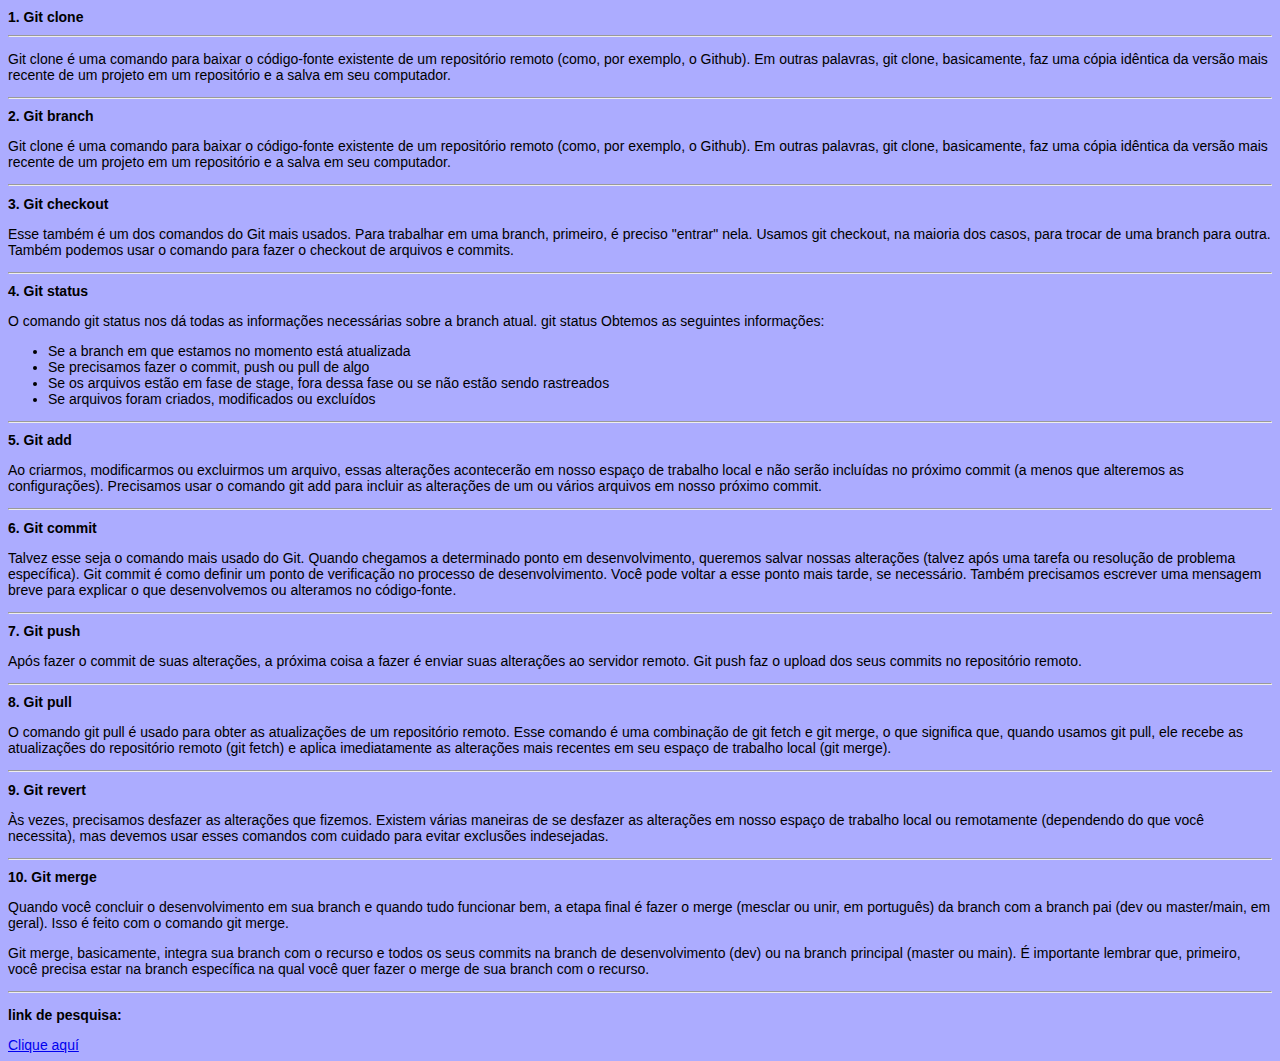
==== index.html @ 1db75e84 "backcolor" ====
<!DOCTYPE html>
<html lang="pt-br">
<head>
    <meta charset="UTF-8">
    <meta http-equiv="X-UA-Compatible" content="IE=edge">
    <meta name="viewport" content="width=device-width, initial-scale=1.0">
    <link rel="stylesheet" href="estilos/style.css">
    <title>Principais comandos para GitHub</title>
</head>
<body>
    <main>
        <header/>
            <h1>1. Git clone</h1>
            <hr>
        </header>
        <article>
            <p>Git clone é uma comando para baixar o código-fonte existente de um repositório remoto (como, por exemplo, o Github). Em outras palavras, git clone, basicamente, faz uma cópia idêntica da versão mais recente de um projeto em um repositório e a salva em seu computador.</p>
        </article>
        <hr>
        <article>
            <h1>2. Git branch</h1> 
            <p>Git clone é uma comando para baixar o código-fonte existente de um repositório remoto (como, por exemplo, o Github). Em outras palavras, git clone, basicamente, faz uma cópia idêntica da versão mais recente de um projeto em um repositório e a salva em seu computador.</p>
        </article>
        <hr>
        <article>
            <h1>3. Git checkout</h1>
            <p>Esse também é um dos comandos do Git mais usados. Para trabalhar em uma branch, primeiro, é preciso "entrar" nela. Usamos git checkout, na maioria dos casos, para trocar de uma branch para outra. Também podemos usar o comando para fazer o checkout de arquivos e commits.</p>
        </article>
        <hr>
        <article>
            <h1>4. Git status</h1>
            <p>O comando git status nos dá todas as informações necessárias sobre a branch atual.

            git status
            Obtemos as seguintes informações:
            <ul>        
               <li>Se a branch em que estamos no momento está atualizada</li>
               <li>Se precisamos fazer o commit, push ou pull de algo</li>
               <li>Se os arquivos estão em fase de stage, fora dessa fase ou se não estão sendo rastreados</li>
               <li>Se arquivos foram criados, modificados ou excluídos</li></p>
            </ul>
        </article>
        <hr>
        <article>
            <h1>5. Git add</h1>
            <p>Ao criarmos, modificarmos ou excluirmos um arquivo, essas alterações acontecerão em nosso espaço de trabalho local e não serão incluídas no próximo commit (a menos que alteremos as configurações).

            Precisamos usar o comando git add para incluir as alterações de um ou vários arquivos em nosso próximo commit.</p>
        </article>
        <hr>
        <article>
            <h1>6. Git commit</h1>
            <p>Talvez esse seja o comando mais usado do Git. Quando chegamos a determinado ponto em desenvolvimento, queremos salvar nossas alterações (talvez após uma tarefa ou resolução de problema específica).

            Git commit é como definir um ponto de verificação no processo de desenvolvimento. Você pode voltar a esse ponto mais tarde, se necessário.
        
            Também precisamos escrever uma mensagem breve para explicar o que desenvolvemos ou alteramos no código-fonte.</p>
        </article>
        <hr>
        <article>
            <h1>7. Git push</h1>
            <p>Após fazer o commit de suas alterações, a próxima coisa a fazer é enviar suas alterações ao servidor remoto. Git push faz o upload dos seus commits no repositório remoto.</p>
        </article>
        <hr>
        <article>
            <h1>8. Git pull</h1>
            <p>O comando git pull é usado para obter as atualizações de um repositório remoto. Esse comando é uma combinação de git fetch e git merge, o que significa que, quando usamos git pull, ele recebe as atualizações do repositório remoto (git fetch) e aplica imediatamente as alterações mais recentes em seu espaço de trabalho local (git merge).</p>
        </article>
        <hr>
        <article>
            <h1>9. Git revert</h1>
            <p>Às vezes, precisamos desfazer as alterações que fizemos. Existem várias maneiras de se desfazer as alterações em nosso espaço de trabalho local ou remotamente (dependendo do que você necessita), mas devemos usar esses comandos com cuidado para evitar exclusões indesejadas.</p>
        </article>
        <hr>
        <article>
            <h1>10. Git merge</h1>
            <p>Quando você concluir o desenvolvimento em sua branch e quando tudo funcionar bem, a etapa final é fazer o merge (mesclar ou unir, em português) da branch com a branch pai (dev ou master/main, em geral). Isso é feito com o comando git merge.</p>
            <p>Git merge, basicamente, integra sua branch com o recurso e todos os seus commits na branch de desenvolvimento (dev) ou na branch principal (master ou main). É importante lembrar que, primeiro, você precisa estar na branch específica na qual você quer fazer o merge de sua branch com o recurso.</p>
        </article>
        <hr>
    <h3>link de pesquisa:</h3> <a href="https://www.freecodecamp.org/portuguese/news/10-comandos-do-git-que-todo-desenvolvedor-deveria-conhecer/">Clique aquí</a>
    
    </main>
</body>
</html>
---- estilos/style.css ----
*{
    font-family: Arial, Helvetica, sans-serif;
    font-size: 14px;
}
body{
    background-color: #acacff;
}
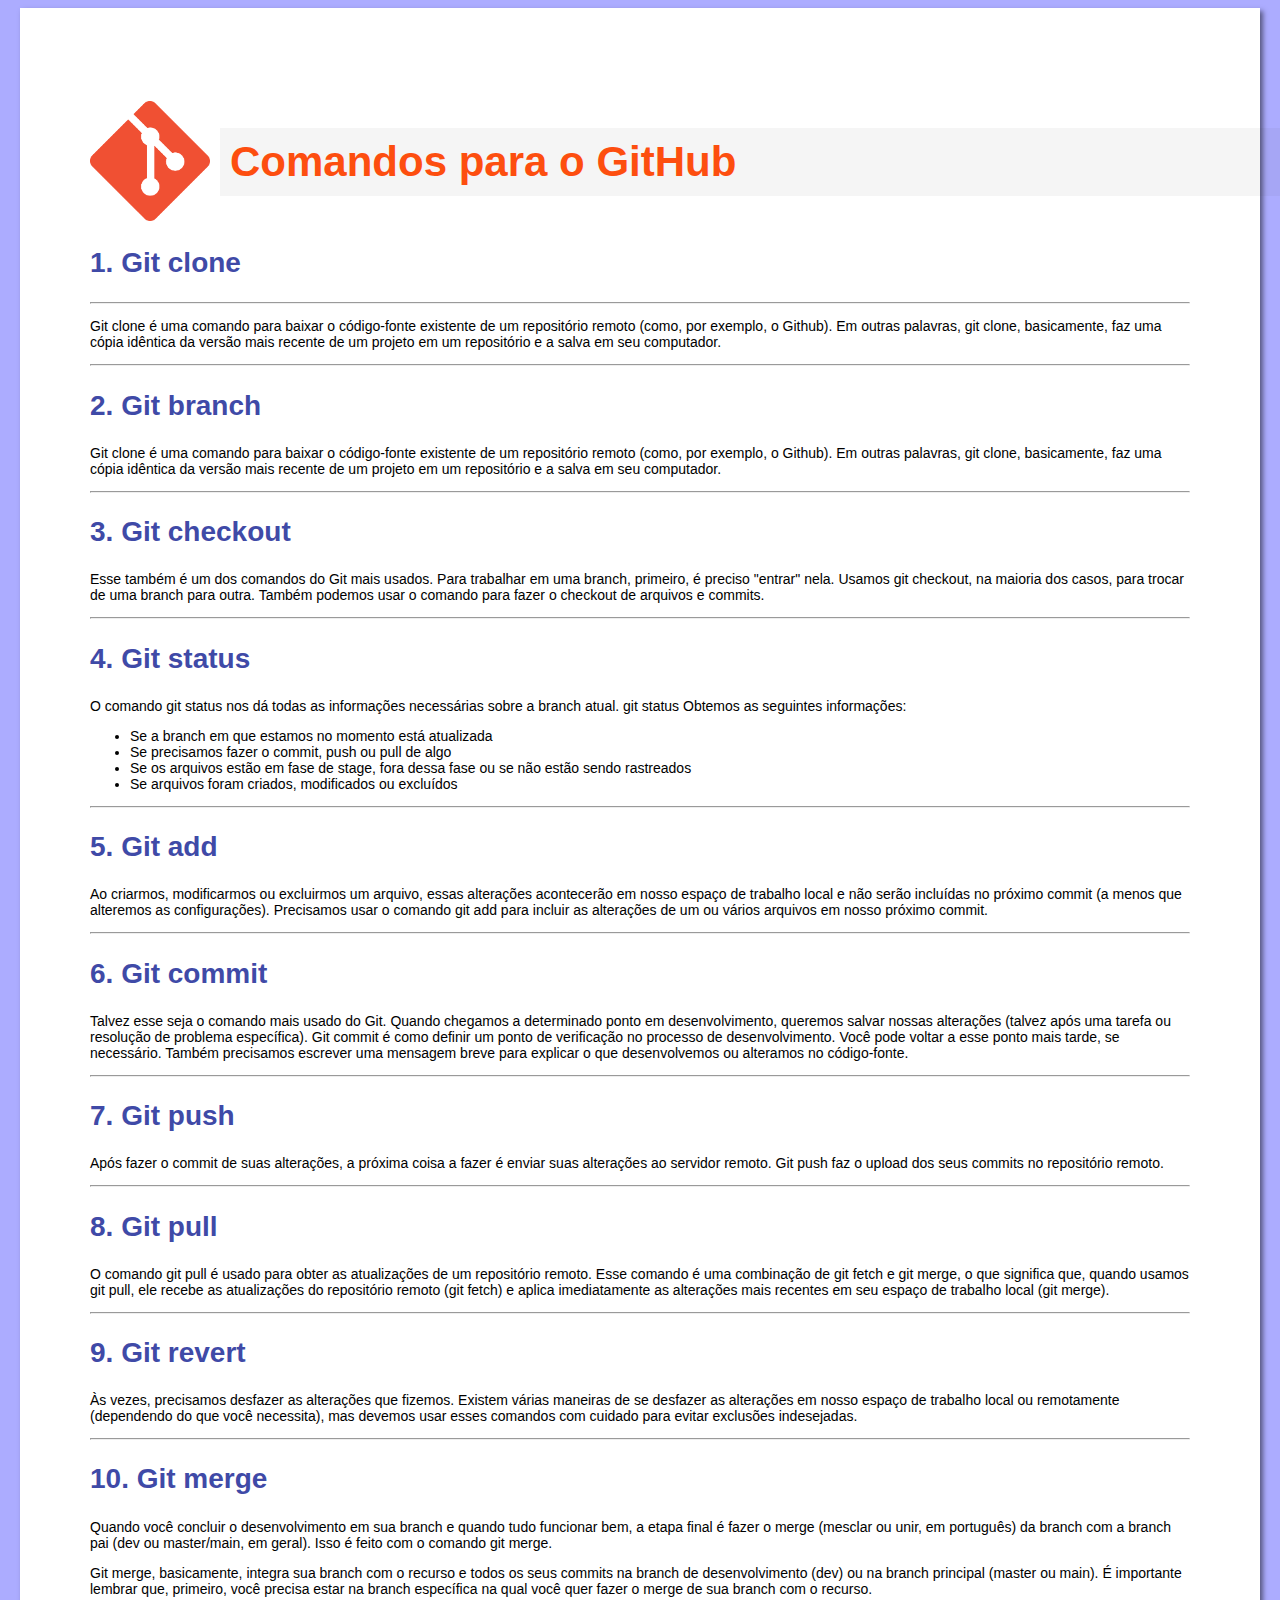
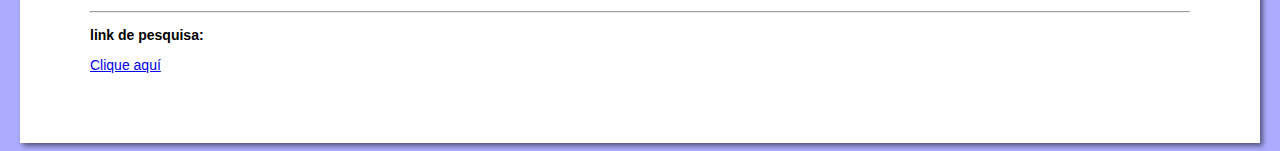
==== commit 6fe815f1: "inserindo imagem a titulo" ====
--- a/index.html
+++ b/index.html
@@ -9,8 +9,10 @@
 </head>
 <body>
     <main>
+        <h1>Comandos para o GitHub</h1><img class="logo" src="imagens/logo-Git.png" alt="Git">
+                
         <header/>
-            <h1>1. Git clone</h1>
+            <h2>1. Git clone</h2>
             <hr>
         </header>
         <article>
@@ -18,17 +20,17 @@
         </article>
         <hr>
         <article>
-            <h1>2. Git branch</h1> 
+            <h2>2. Git branch</h2> 
             <p>Git clone é uma comando para baixar o código-fonte existente de um repositório remoto (como, por exemplo, o Github). Em outras palavras, git clone, basicamente, faz uma cópia idêntica da versão mais recente de um projeto em um repositório e a salva em seu computador.</p>
         </article>
         <hr>
         <article>
-            <h1>3. Git checkout</h1>
+            <h2>3. Git checkout</h2>
             <p>Esse também é um dos comandos do Git mais usados. Para trabalhar em uma branch, primeiro, é preciso "entrar" nela. Usamos git checkout, na maioria dos casos, para trocar de uma branch para outra. Também podemos usar o comando para fazer o checkout de arquivos e commits.</p>
         </article>
         <hr>
         <article>
-            <h1>4. Git status</h1>
+            <h2>4. Git status</h2>
             <p>O comando git status nos dá todas as informações necessárias sobre a branch atual.
 
             git status
@@ -42,14 +44,14 @@
         </article>
         <hr>
         <article>
-            <h1>5. Git add</h1>
+            <h2>5. Git add</h2>
             <p>Ao criarmos, modificarmos ou excluirmos um arquivo, essas alterações acontecerão em nosso espaço de trabalho local e não serão incluídas no próximo commit (a menos que alteremos as configurações).
 
             Precisamos usar o comando git add para incluir as alterações de um ou vários arquivos em nosso próximo commit.</p>
         </article>
         <hr>
         <article>
-            <h1>6. Git commit</h1>
+            <h2>6. Git commit</h2>
             <p>Talvez esse seja o comando mais usado do Git. Quando chegamos a determinado ponto em desenvolvimento, queremos salvar nossas alterações (talvez após uma tarefa ou resolução de problema específica).
 
             Git commit é como definir um ponto de verificação no processo de desenvolvimento. Você pode voltar a esse ponto mais tarde, se necessário.
@@ -58,22 +60,22 @@
         </article>
         <hr>
         <article>
-            <h1>7. Git push</h1>
+            <h2>7. Git push</h2>
             <p>Após fazer o commit de suas alterações, a próxima coisa a fazer é enviar suas alterações ao servidor remoto. Git push faz o upload dos seus commits no repositório remoto.</p>
         </article>
         <hr>
         <article>
-            <h1>8. Git pull</h1>
+            <h2>8. Git pull</h2>
             <p>O comando git pull é usado para obter as atualizações de um repositório remoto. Esse comando é uma combinação de git fetch e git merge, o que significa que, quando usamos git pull, ele recebe as atualizações do repositório remoto (git fetch) e aplica imediatamente as alterações mais recentes em seu espaço de trabalho local (git merge).</p>
         </article>
         <hr>
         <article>
-            <h1>9. Git revert</h1>
+            <h2>9. Git revert</h2>
             <p>Às vezes, precisamos desfazer as alterações que fizemos. Existem várias maneiras de se desfazer as alterações em nosso espaço de trabalho local ou remotamente (dependendo do que você necessita), mas devemos usar esses comandos com cuidado para evitar exclusões indesejadas.</p>
         </article>
         <hr>
         <article>
-            <h1>10. Git merge</h1>
+            <h2>10. Git merge</h2>
             <p>Quando você concluir o desenvolvimento em sua branch e quando tudo funcionar bem, a etapa final é fazer o merge (mesclar ou unir, em português) da branch com a branch pai (dev ou master/main, em geral). Isso é feito com o comando git merge.</p>
             <p>Git merge, basicamente, integra sua branch com o recurso e todos os seus commits na branch de desenvolvimento (dev) ou na branch principal (master ou main). É importante lembrar que, primeiro, você precisa estar na branch específica na qual você quer fazer o merge de sua branch com o recurso.</p>
         </article>
--- a/estilos/style.css
+++ b/estilos/style.css
@@ -4,4 +4,35 @@
 }
 body{
     background-color: #acacff;
+}
+img.logo{
+    width: 120px;
+    height: 120px;
+    float: top;
+
+    }
+
+main{
+    background-color: white;
+    width: 1100px;
+    margin: auto;
+    padding: 70px;
+    box-shadow: 3px 3px 5px rgba(0, 0, 0, 0.500);
+}
+
+h1{
+    font-size: 3em;
+    width: 1100px;
+    margin: 50px -150px -95px 100px;
+    background-color: #48484b0e;
+    padding: 10px;    
+    color: rgb(253, 78, 15);
+    float: right;
+    
+       
+}
+
+h2{
+    font-size: 2em;
+    color: rgb(63, 74, 167);
 }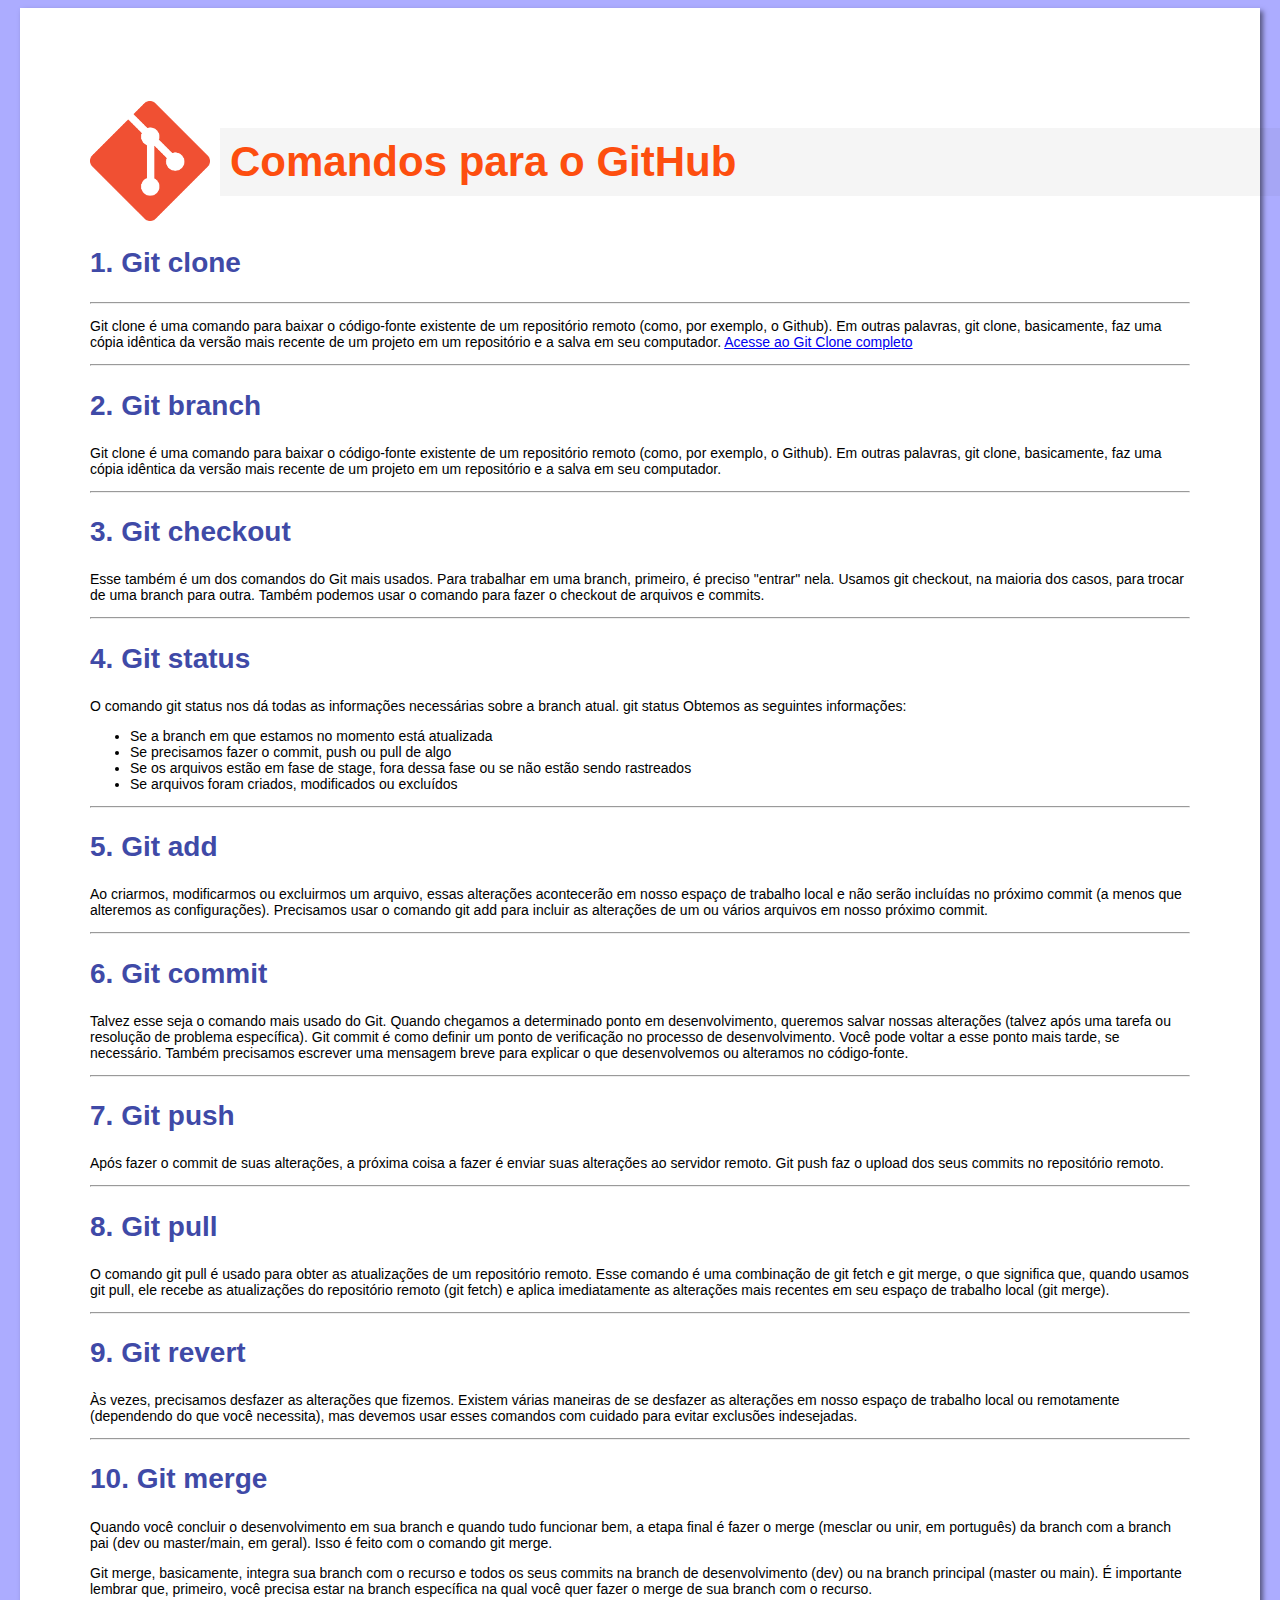
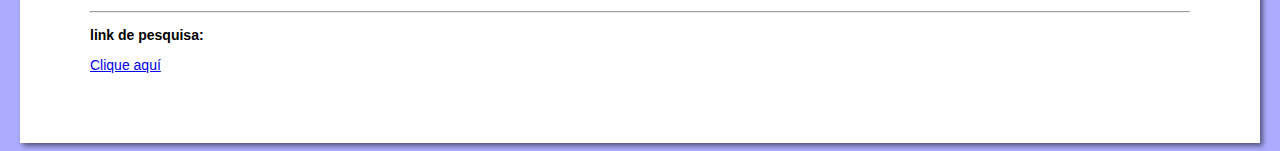
==== commit dfc6f3c5: "git-clone" ====
--- a/index.html
+++ b/index.html
@@ -16,7 +16,7 @@
             <hr>
         </header>
         <article>
-            <p>Git clone é uma comando para baixar o código-fonte existente de um repositório remoto (como, por exemplo, o Github). Em outras palavras, git clone, basicamente, faz uma cópia idêntica da versão mais recente de um projeto em um repositório e a salva em seu computador.</p>
+            <p>Git clone é uma comando para baixar o código-fonte existente de um repositório remoto (como, por exemplo, o Github). Em outras palavras, git clone, basicamente, faz uma cópia idêntica da versão mais recente de um projeto em um repositório e a salva em seu computador. <a href="git-clone.html">Acesse ao Git Clone completo</a></p>
         </article>
         <hr>
         <article>
--- a/estilos/style.css
+++ b/estilos/style.css
@@ -10,8 +10,19 @@
     height: 120px;
     float: top;
 
-    }
-
+}
+img.fotos-code{
+    width: 250px;
+    height: 150px;
+    float: right;
+    position: relative;
+    
+}
+img.btn-back{
+    float: left;
+    
+}
+    
 main{
     background-color: white;
     width: 1100px;
@@ -31,6 +42,14 @@
     
        
 }
+h1.clone{
+    font-size: 3em;
+    width: 1200px;
+    margin: 50px -100px -105px 1000px;
+    padding: 20px;    
+    color: rgb(253, 78, 15);
+    float: top;
+}
 
 h2{
     font-size: 2em;
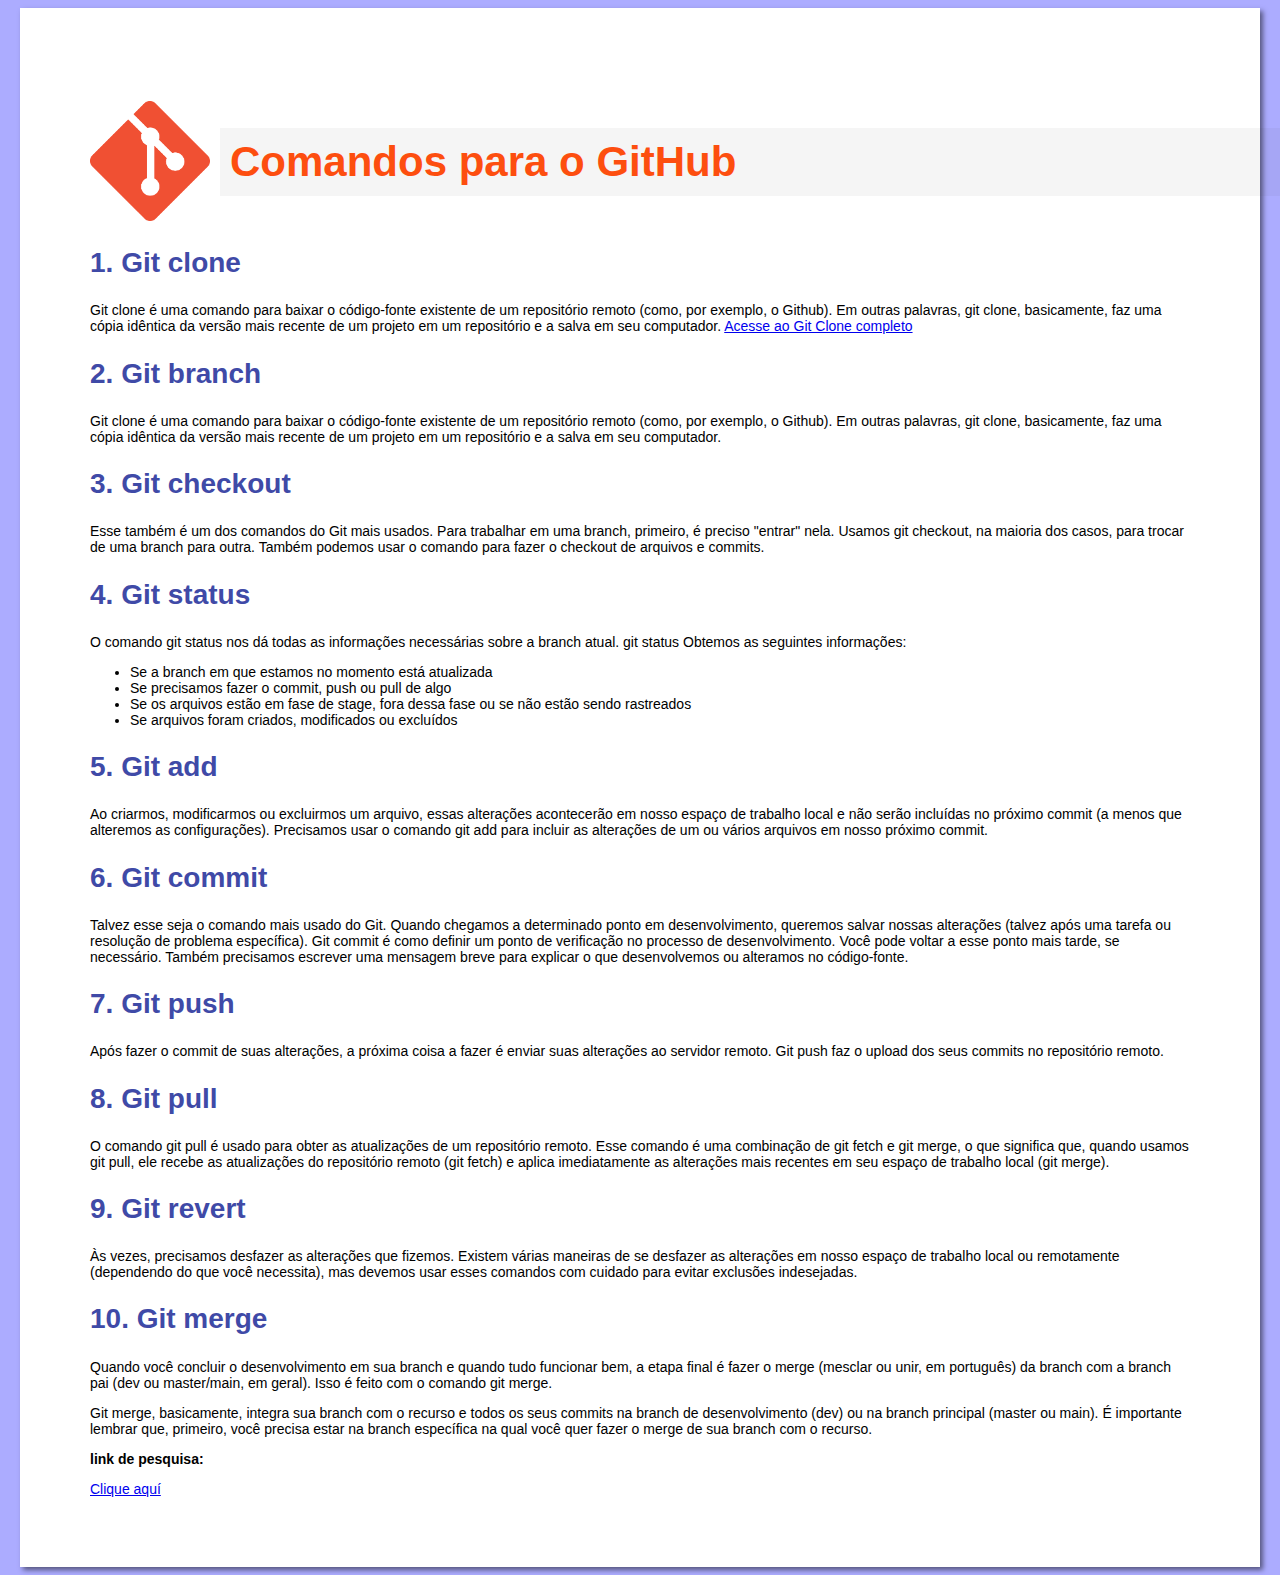
==== commit 5ba9d92a: "Update index.html" ====
--- a/index.html
+++ b/index.html
@@ -13,22 +13,18 @@
                 
         <header/>
             <h2>1. Git clone</h2>
-            <hr>
         </header>
         <article>
             <p>Git clone é uma comando para baixar o código-fonte existente de um repositório remoto (como, por exemplo, o Github). Em outras palavras, git clone, basicamente, faz uma cópia idêntica da versão mais recente de um projeto em um repositório e a salva em seu computador. <a href="git-clone.html">Acesse ao Git Clone completo</a></p>
         </article>
-        <hr>
         <article>
             <h2>2. Git branch</h2> 
             <p>Git clone é uma comando para baixar o código-fonte existente de um repositório remoto (como, por exemplo, o Github). Em outras palavras, git clone, basicamente, faz uma cópia idêntica da versão mais recente de um projeto em um repositório e a salva em seu computador.</p>
         </article>
-        <hr>
         <article>
             <h2>3. Git checkout</h2>
             <p>Esse também é um dos comandos do Git mais usados. Para trabalhar em uma branch, primeiro, é preciso "entrar" nela. Usamos git checkout, na maioria dos casos, para trocar de uma branch para outra. Também podemos usar o comando para fazer o checkout de arquivos e commits.</p>
         </article>
-        <hr>
         <article>
             <h2>4. Git status</h2>
             <p>O comando git status nos dá todas as informações necessárias sobre a branch atual.
@@ -42,14 +38,12 @@
                <li>Se arquivos foram criados, modificados ou excluídos</li></p>
             </ul>
         </article>
-        <hr>
         <article>
             <h2>5. Git add</h2>
             <p>Ao criarmos, modificarmos ou excluirmos um arquivo, essas alterações acontecerão em nosso espaço de trabalho local e não serão incluídas no próximo commit (a menos que alteremos as configurações).
 
             Precisamos usar o comando git add para incluir as alterações de um ou vários arquivos em nosso próximo commit.</p>
         </article>
-        <hr>
         <article>
             <h2>6. Git commit</h2>
             <p>Talvez esse seja o comando mais usado do Git. Quando chegamos a determinado ponto em desenvolvimento, queremos salvar nossas alterações (talvez após uma tarefa ou resolução de problema específica).
@@ -58,28 +52,23 @@
         
             Também precisamos escrever uma mensagem breve para explicar o que desenvolvemos ou alteramos no código-fonte.</p>
         </article>
-        <hr>
         <article>
             <h2>7. Git push</h2>
             <p>Após fazer o commit de suas alterações, a próxima coisa a fazer é enviar suas alterações ao servidor remoto. Git push faz o upload dos seus commits no repositório remoto.</p>
         </article>
-        <hr>
         <article>
             <h2>8. Git pull</h2>
             <p>O comando git pull é usado para obter as atualizações de um repositório remoto. Esse comando é uma combinação de git fetch e git merge, o que significa que, quando usamos git pull, ele recebe as atualizações do repositório remoto (git fetch) e aplica imediatamente as alterações mais recentes em seu espaço de trabalho local (git merge).</p>
         </article>
-        <hr>
         <article>
             <h2>9. Git revert</h2>
             <p>Às vezes, precisamos desfazer as alterações que fizemos. Existem várias maneiras de se desfazer as alterações em nosso espaço de trabalho local ou remotamente (dependendo do que você necessita), mas devemos usar esses comandos com cuidado para evitar exclusões indesejadas.</p>
         </article>
-        <hr>
         <article>
             <h2>10. Git merge</h2>
             <p>Quando você concluir o desenvolvimento em sua branch e quando tudo funcionar bem, a etapa final é fazer o merge (mesclar ou unir, em português) da branch com a branch pai (dev ou master/main, em geral). Isso é feito com o comando git merge.</p>
             <p>Git merge, basicamente, integra sua branch com o recurso e todos os seus commits na branch de desenvolvimento (dev) ou na branch principal (master ou main). É importante lembrar que, primeiro, você precisa estar na branch específica na qual você quer fazer o merge de sua branch com o recurso.</p>
         </article>
-        <hr>
     <h3>link de pesquisa:</h3> <a href="https://www.freecodecamp.org/portuguese/news/10-comandos-do-git-que-todo-desenvolvedor-deveria-conhecer/">Clique aquí</a>
     
     </main>
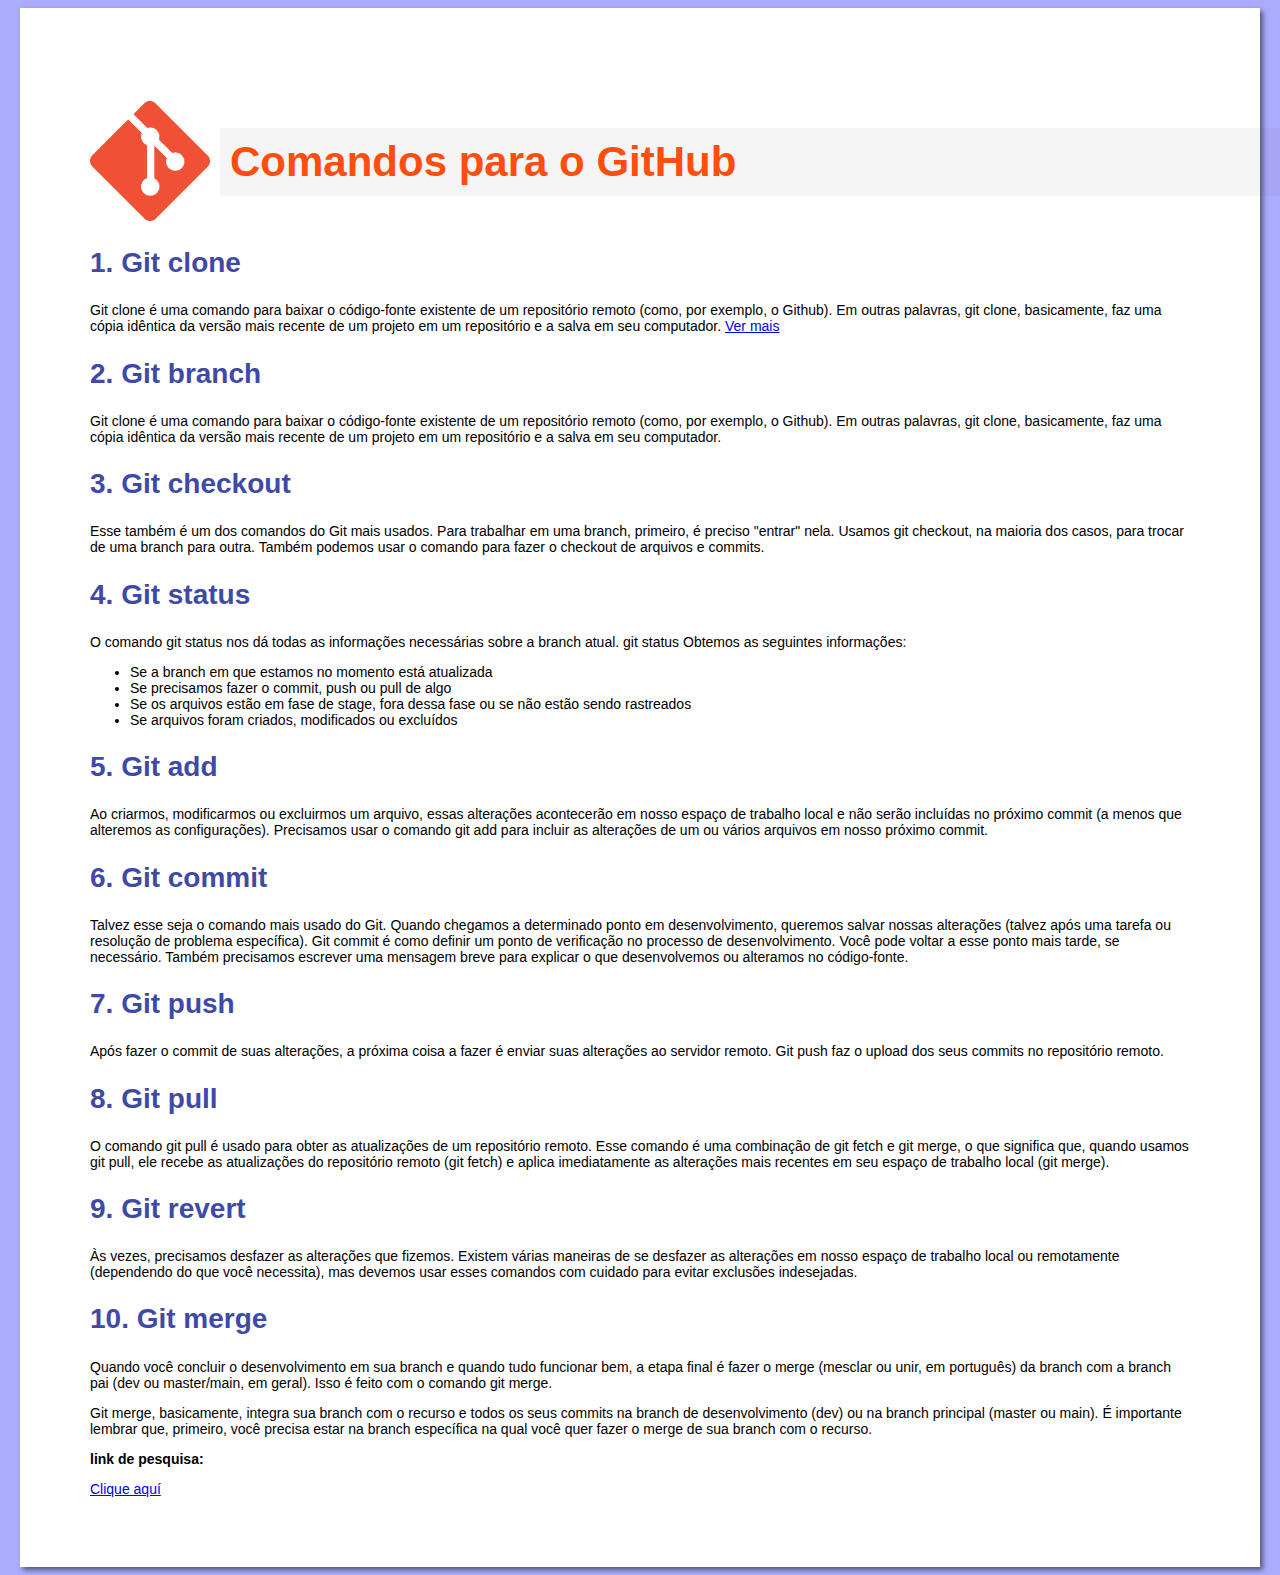
==== commit 31bdcb1e: "Update index.html" ====
--- a/index.html
+++ b/index.html
@@ -15,7 +15,7 @@
             <h2>1. Git clone</h2>
         </header>
         <article>
-            <p>Git clone é uma comando para baixar o código-fonte existente de um repositório remoto (como, por exemplo, o Github). Em outras palavras, git clone, basicamente, faz uma cópia idêntica da versão mais recente de um projeto em um repositório e a salva em seu computador. <a href="git-clone.html">Acesse ao Git Clone completo</a></p>
+            <p>Git clone é uma comando para baixar o código-fonte existente de um repositório remoto (como, por exemplo, o Github). Em outras palavras, git clone, basicamente, faz uma cópia idêntica da versão mais recente de um projeto em um repositório e a salva em seu computador. <a href="git-clone.html">Ver mais</a></p>
         </article>
         <article>
             <h2>2. Git branch</h2> 
--- a/estilos/style.css
+++ b/estilos/style.css
@@ -10,12 +10,16 @@
     height: 120px;
     float: top;
 
+/*CONFIGURAR IMAGEM EMBAIXO DOS PARÁGRAFOS*/
+
 }
 img.fotos-code{
+    margin-right: 500px;
+    margin-left: 250px;
+    margin-top: 25px;
     width: 250px;
     height: 150px;
-    float: right;
-    position: relative;
+    
     
 }
 img.btn-back{
